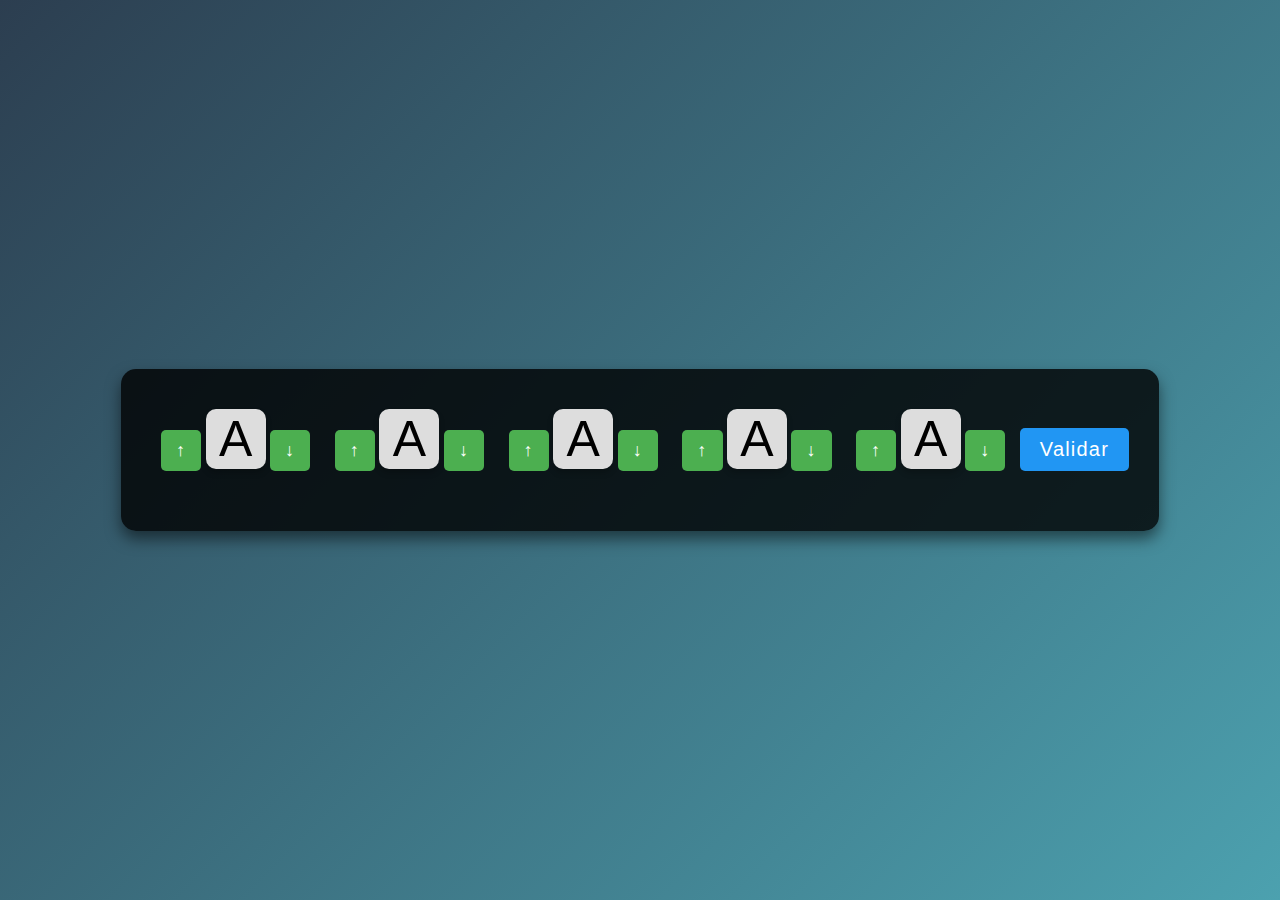
==== bomba.html @ 6bb81df9 "bomba" ====
<!DOCTYPE html>
<html lang="pt-br">
<head>
    <meta charset="UTF-8">
    <meta name="viewport" content="width=device-width, initial-scale=1.0">
    <title>Troca de Letras - Edição Animada</title>
    <style>
        body {
            font-family: 'Arial', sans-serif;
            display: flex;
            justify-content: center;
            align-items: center;
            flex-direction: column;
            height: 100vh;
            margin: 0;
            background-image: linear-gradient(135deg, #2c3e50, #4ca1af);
            color: white;
            overflow: hidden;
            animation: bg-pan 10s infinite alternate;
        }

        @keyframes bg-pan {
            0% { background-position: 0% 50%; }
            100% { background-position: 100% 50%; }
        }

        .container {
            text-align: center;
            background: rgba(0, 0, 0, 0.8);
            padding: 30px;
            border-radius: 15px;
            box-shadow: 0 8px 15px rgba(0, 0, 0, 0.5);
            transition: transform 0.3s, box-shadow 0.3s;
        }

        .container:hover {
            transform: scale(1.02);
            box-shadow: 0 12px 20px rgba(0, 0, 0, 0.7);
        }

        .letter-box {
            display: inline-block;
            margin: 10px;
        }

        .letter {
            font-size: 50px;
            width: 60px;
            height: 60px;
            display: inline-block;
            text-align: center;
            line-height: 60px;
            background-color: #ddd;
            color: black;
            border-radius: 10px;
            transition: all 0.3s ease;
            box-shadow: 0 4px 6px rgba(0, 0, 0, 0.2);
        }

        .letter:hover {
            background-color: #ffd700;
            transform: rotate(10deg);
            box-shadow: 0 8px 15px rgba(0, 0, 0, 0.3);
        }

        .arrow, button {
            background-color: #4CAF50;
            color: white;
            font-size: 18px;
            border: none;
            padding: 10px 15px;
            cursor: pointer;
            border-radius: 5px;
            transition: transform 0.3s, background-color 0.3s, box-shadow 0.3s;
        }

        .arrow:hover, button:hover {
            background-color: #45a049;
            transform: translateY(-3px);
            box-shadow: 0 6px 12px rgba(0, 0, 0, 0.3);
        }

        button {
            background-color: #2196F3;
            margin-top: 20px;
            font-size: 20px;
            padding: 10px 20px;
            letter-spacing: 1.2px;
        }

        button:hover {
            background-color: #0b7dda;
            transform: scale(1.05);
        }

        #feedback {
            font-size: 20px;
            color: #ff4757;
            margin-top: 20px;
            text-shadow: 2px 2px 4px rgba(0, 0, 0, 0.3);
        }

        /* Modal */
        .modal {
            position: fixed;
            top: 0;
            left: 0;
            width: 100%;
            height: 100%;
            background-color: rgba(0, 0, 0, 0.7);
            display: flex;
            justify-content: center;
            align-items: center;
            visibility: hidden;
            opacity: 0;
            transition: visibility 0s, opacity 0.4s;
        }

        .modal.show {
            visibility: visible;
            opacity: 1;
        }

        .modal-content, .modal-fail {
            background-color: #28a745;
            color: white;
            padding: 30px;
            border-radius: 10px;
            box-shadow: 0 0 20px rgba(0, 0, 0, 0.8);
            animation: pop-in 0.5s ease-out;
        }

        .modal-fail {
            background-color: #e74c3c;
        }

        @keyframes pop-in {
            0% { transform: scale(0.8); opacity: 0; }
            100% { transform: scale(1); opacity: 1; }
        }
    </style>
</head>
<body>
    <div class="container">
        <div class="letter-box">
            <button class="arrow" onclick="changeLetter(0, 1)">↑</button>
            <div class="letter" id="letter-0">A</div>
            <button class="arrow" onclick="changeLetter(0, -1)">↓</button>
        </div>
        <div class="letter-box">
            <button class="arrow" onclick="changeLetter(1, 1)">↑</button>
            <div class="letter" id="letter-1">A</div>
            <button class="arrow" onclick="changeLetter(1, -1)">↓</button>
        </div>
        <div class="letter-box">
            <button class="arrow" onclick="changeLetter(2, 1)">↑</button>
            <div class="letter" id="letter-2">A</div>
            <button class="arrow" onclick="changeLetter(2, -1)">↓</button>
        </div>
        <div class="letter-box">
            <button class="arrow" onclick="changeLetter(3, 1)">↑</button>
            <div class="letter" id="letter-3">A</div>
            <button class="arrow" onclick="changeLetter(3, -1)">↓</button>
        </div>
        <div class="letter-box">
            <button class="arrow" onclick="changeLetter(4, 1)">↑</button>
            <div class="letter" id="letter-4">A</div>
            <button class="arrow" onclick="changeLetter(4, -1)">↓</button>
        </div>
        <button onclick="validateAnswer()">Validar</button>
        <p id="feedback"></p>
    </div>

    <div id="success-modal" class="modal">
        <div class="modal-content">
            <button onclick="continueGame()">Continuar</button>
        </div>
    </div>

    <div id="fail-modal" class="modal">
        <div class="modal-fail">
            <p>⚠️ Erro crítico! O tempo acabou! ⚠️</p>
            <button onclick="resetGame()">Tentar novamente</button>
        </div>
    </div>

    <script>
        let letters = ['A', 'A', 'A', 'A', 'A'];

        function changeLetter(index, direction) {
            let currentLetter = letters[index];
            let newLetter = String.fromCharCode(currentLetter.charCodeAt(0) + direction);
            if (newLetter >= 'A' && newLetter <= 'Z') {
                letters[index] = newLetter;
                document.getElementById(`letter-${index}`).innerText = newLetter;
            }
        }

        function validateAnswer() {
            const correctAnswer = ['A', 'B', 'A', 'B', 'A'];
            if (JSON.stringify(letters) === JSON.stringify(correctAnswer)) {
                document.getElementById('success-modal').classList.add('show');
            } else {
                document.getElementById('fail-modal').classList.add('show');
            }
        }

        function continueGame() {
            // Redireciona para a página de "Você Salvou o Dia!"
            window.location.href = "salvo.html"; // Nome do arquivo da página de celebração
        }

        function resetGame() {
            document.getElementById('fail-modal').classList.remove('show');
            letters = ['A', 'A', 'A', 'A', 'A'];
            for (let i = 0; i < letters.length; i++) {
                document.getElementById(`letter-${i}`).innerText = letters[i];
            }
        }
    </script>
</body>
</html>
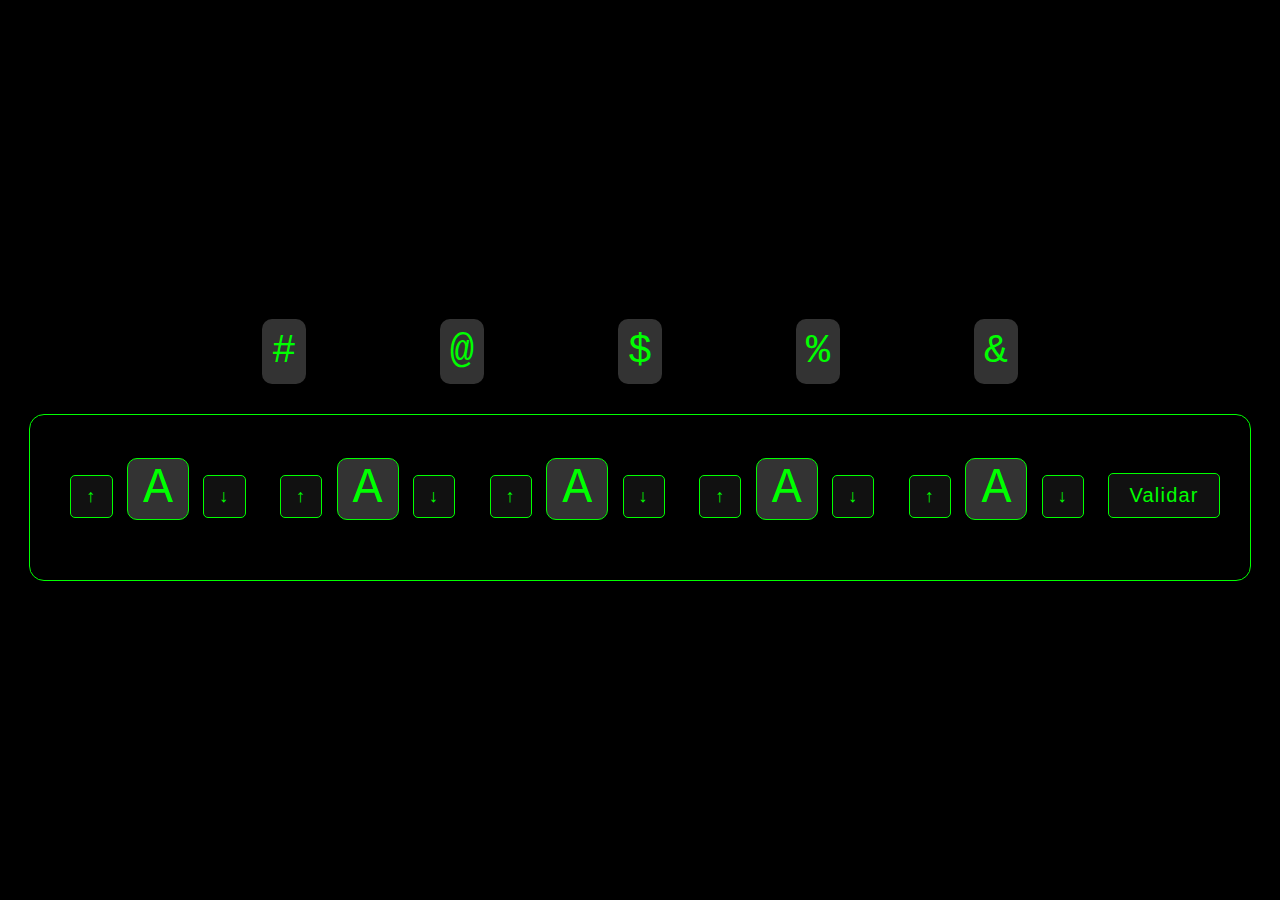
==== commit 7106477a: "bomba2" ====
--- a/bomba.html
+++ b/bomba.html
@@ -6,22 +6,46 @@
     <title>Troca de Letras - Edição Animada</title>
     <style>
         body {
-            font-family: 'Arial', sans-serif;
+            font-family: 'Courier New', Courier, monospace;
             display: flex;
             justify-content: center;
             align-items: center;
             flex-direction: column;
             height: 100vh;
             margin: 0;
-            background-image: linear-gradient(135deg, #2c3e50, #4ca1af);
-            color: white;
+            background-color: black;
+            color: #00FF00;
             overflow: hidden;
-            animation: bg-pan 10s infinite alternate;
+            animation: bg-pan 5s infinite alternate;
+            font-size: 24px;
         }
 
         @keyframes bg-pan {
             0% { background-position: 0% 50%; }
             100% { background-position: 100% 50%; }
+        }
+
+        .symbol-section {
+            margin-bottom: 30px;
+            display: flex;
+            justify-content: space-evenly;
+            width: 80%;
+        }
+
+        .symbol {
+            font-size: 40px;
+            background-color: #333;
+            color: #00FF00;
+            padding: 10px;
+            border-radius: 10px;
+            transition: all 0.3s ease;
+            box-shadow: 0 4px 6px rgba(0, 0, 0, 0.2);
+        }
+
+        .symbol:hover {
+            background-color: #111;
+            transform: rotate(10deg);
+            box-shadow: 0 8px 15px rgba(0, 0, 0, 0.3);
         }
 
         .container {
@@ -31,10 +55,11 @@
             border-radius: 15px;
             box-shadow: 0 8px 15px rgba(0, 0, 0, 0.5);
             transition: transform 0.3s, box-shadow 0.3s;
+            border: 1px solid #00FF00;
         }
 
         .container:hover {
-            transform: scale(1.02);
+            transform: scale(1.05);
             box-shadow: 0 12px 20px rgba(0, 0, 0, 0.7);
         }
 
@@ -50,24 +75,25 @@
             display: inline-block;
             text-align: center;
             line-height: 60px;
-            background-color: #ddd;
-            color: black;
+            background-color: #333;
+            color: #00FF00;
             border-radius: 10px;
             transition: all 0.3s ease;
             box-shadow: 0 4px 6px rgba(0, 0, 0, 0.2);
+            border: 1px solid #00FF00;
         }
 
         .letter:hover {
-            background-color: #ffd700;
+            background-color: #111;
             transform: rotate(10deg);
             box-shadow: 0 8px 15px rgba(0, 0, 0, 0.3);
         }
 
         .arrow, button {
-            background-color: #4CAF50;
-            color: white;
+            background-color: #111;
+            color: #00FF00;
             font-size: 18px;
-            border: none;
+            border: 1px solid #00FF00;
             padding: 10px 15px;
             cursor: pointer;
             border-radius: 5px;
@@ -75,29 +101,32 @@
         }
 
         .arrow:hover, button:hover {
-            background-color: #45a049;
+            background-color: #00FF00;
+            color: black;
             transform: translateY(-3px);
             box-shadow: 0 6px 12px rgba(0, 0, 0, 0.3);
         }
 
         button {
-            background-color: #2196F3;
             margin-top: 20px;
             font-size: 20px;
             padding: 10px 20px;
             letter-spacing: 1.2px;
+            border: 1px solid #00FF00;
         }
 
         button:hover {
-            background-color: #0b7dda;
+            background-color: #00FF00;
+            color: black;
             transform: scale(1.05);
         }
 
         #feedback {
             font-size: 20px;
-            color: #ff4757;
+            color: #FF0000;
             margin-top: 20px;
             text-shadow: 2px 2px 4px rgba(0, 0, 0, 0.3);
+            font-family: 'Courier New', Courier, monospace;
         }
 
         /* Modal */
@@ -121,26 +150,97 @@
             opacity: 1;
         }
 
-        .modal-content, .modal-fail {
-            background-color: #28a745;
+        .modal-content{
+            background-color: #000000;
             color: white;
             padding: 30px;
             border-radius: 10px;
             box-shadow: 0 0 20px rgba(0, 0, 0, 0.8);
             animation: pop-in 0.5s ease-out;
-        }
+            font-family: 'Courier New', Courier, monospace;
+            border: 2px solid #00FF00; /* Borda verde */
+        }
+        .modal-fail{
+            background-color: #000000;
+            color: white;
+            padding: 30px;
+            border-radius: 10px;
+            box-shadow: 0 0 20px rgba(0, 0, 0, 0.8);
+            animation: pop-in 0.5s ease-out;
+            font-family: 'Courier New', Courier, monospace;
+            border: 2px solid #ff0000; /* Borda verde */
+        }
+
 
         .modal-fail {
-            background-color: #e74c3c;
+            background-color: #000000;
+            font-family: 'Courier New', Courier, monospace;
+            text-align: center;
+            border: 2px solid #ff0000; /* Borda verde */
         }
 
         @keyframes pop-in {
             0% { transform: scale(0.8); opacity: 0; }
             100% { transform: scale(1); opacity: 1; }
         }
+
+        .fail-msg {
+            font-size: 22px;
+            animation: glitch 1s infinite;
+            color: #FF0000;
+        }
+
+        /* Estilo dos botões "Continuar" e "Tentar novamente" */
+        .modal-fail button {
+            background-color: black;
+            color: #ff0000;
+            font-size: 18px;
+            border: 2px solid #ff0000;
+            padding: 10px 20px;
+            cursor: pointer;
+            border-radius: 5px;
+            letter-spacing: 1.5px;
+            transition: transform 0.3s, background-color 0.3s, box-shadow 0.3s;
+            font-family: 'Courier New', Courier, monospace;
+        }
+
+        .modal-content button{
+            background-color: black;
+            color: #00ff04;
+            font-size: 18px;
+            border: 2px solid #00ff11;
+            padding: 10px 20px;
+            cursor: pointer;
+            border-radius: 5px;
+            letter-spacing: 1.5px;
+            transition: transform 0.3s, background-color 0.3s, box-shadow 0.3s;
+            font-family: 'Courier New', Courier, monospace;
+        }
+
+        .modal-content button:hover{
+            background-color: #00ff26;
+            color: black;
+            transform: translateY(-3px);
+            box-shadow: 0 6px 12px rgba(0, 0, 0, 0.3);
+        }
+
+        .modal-fail button:hover {
+            background-color: #ff0000;
+            color: black;
+            transform: translateY(-3px);
+            box-shadow: 0 6px 12px rgba(0, 0, 0, 0.3);
+        }
     </style>
 </head>
 <body>
+    <div class="symbol-section">
+        <div class="symbol">#</div>
+        <div class="symbol">@</div>
+        <div class="symbol">$</div>
+        <div class="symbol">%</div>
+        <div class="symbol">&</div>
+    </div>
+    
     <div class="container">
         <div class="letter-box">
             <button class="arrow" onclick="changeLetter(0, 1)">↑</button>
@@ -179,7 +279,7 @@
 
     <div id="fail-modal" class="modal">
         <div class="modal-fail">
-            <p>⚠️ Erro crítico! O tempo acabou! ⚠️</p>
+            <p class="fail-msg">CÓDIGO ERRADO</p>
             <button onclick="resetGame()">Tentar novamente</button>
         </div>
     </div>
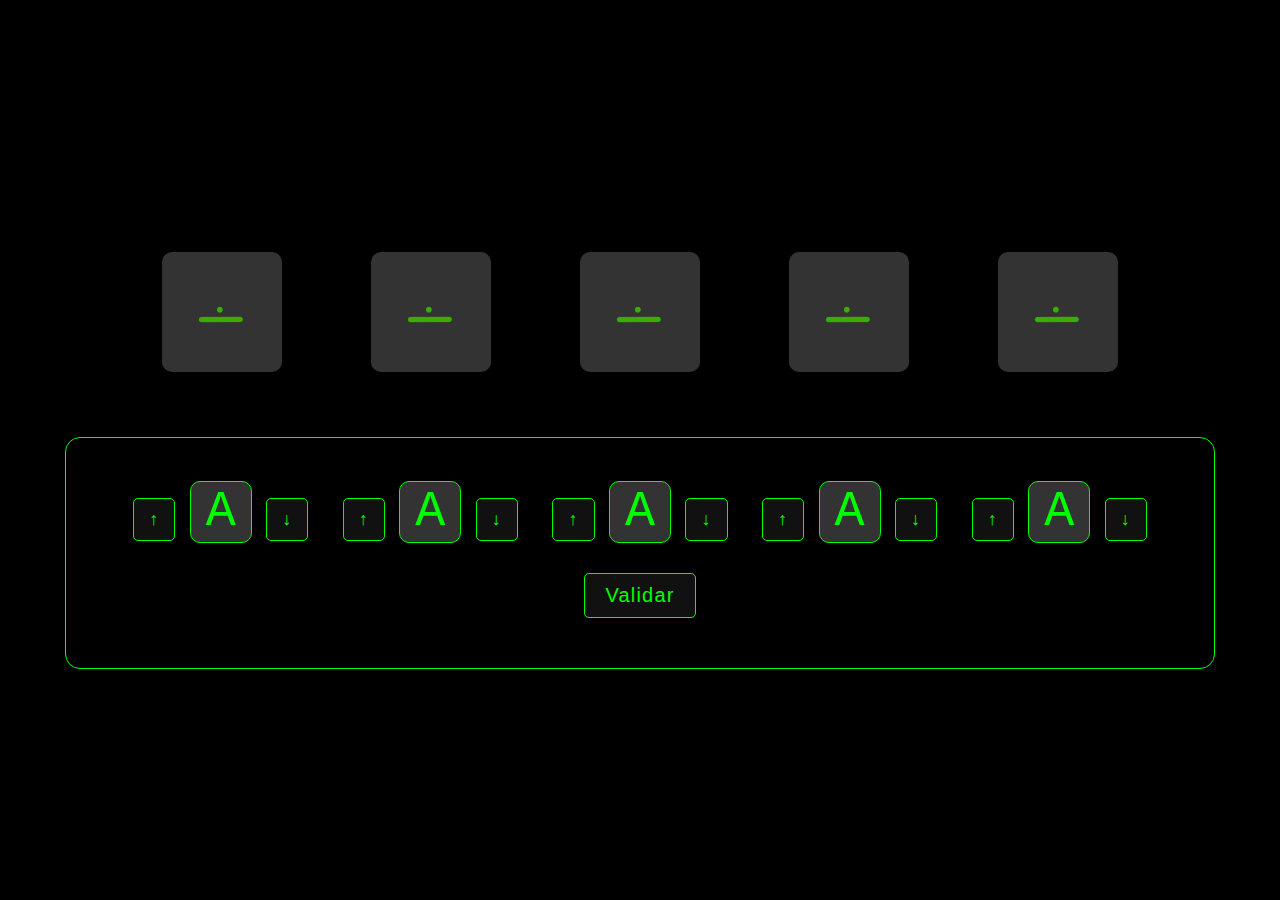
==== commit 6e939960: "final" ====
--- a/bomba.html
+++ b/bomba.html
@@ -16,8 +16,8 @@
             background-color: black;
             color: #00FF00;
             overflow: hidden;
+            font-size: 24px;
             animation: bg-pan 5s infinite alternate;
-            font-size: 24px;
         }
 
         @keyframes bg-pan {
@@ -26,10 +26,12 @@
         }
 
         .symbol-section {
-            margin-bottom: 30px;
-            display: flex;
-            justify-content: space-evenly;
+            display: grid;
+            grid-template-columns: repeat(auto-fit, minmax(100px, 1fr));
+            gap: 20px; /* Espaçamento entre os elementos */
             width: 80%;
+            justify-items: center;
+            margin: 20px 0;
         }
 
         .symbol {
@@ -40,6 +42,17 @@
             border-radius: 10px;
             transition: all 0.3s ease;
             box-shadow: 0 4px 6px rgba(0, 0, 0, 0.2);
+            display: flex;
+            justify-content: center;
+            align-items: center;
+            width: 100px; /* Tamanho fixo do símbolo */
+            height: 100px; /* Tamanho fixo do símbolo */
+        }
+
+        .symbol img {
+            max-width: 80%;
+            max-height: 80%;
+            object-fit: contain; /* Garante que a imagem mantenha a proporção */
         }
 
         .symbol:hover {
@@ -56,6 +69,7 @@
             box-shadow: 0 8px 15px rgba(0, 0, 0, 0.5);
             transition: transform 0.3s, box-shadow 0.3s;
             border: 1px solid #00FF00;
+            width: 85%;
         }
 
         .container:hover {
@@ -230,16 +244,22 @@
             transform: translateY(-3px);
             box-shadow: 0 6px 12px rgba(0, 0, 0, 0.3);
         }
+        .espaco {
+            background-color: transparent;
+            height: 5%;
+        }
     </style>
 </head>
 <body>
     <div class="symbol-section">
-        <div class="symbol">#</div>
-        <div class="symbol">@</div>
-        <div class="symbol">$</div>
-        <div class="symbol">%</div>
-        <div class="symbol">&</div>
+        <div class="symbol"><img src="simbolos/a.png" alt="A"></div>
+        <div class="symbol"><img src="simbolos/a.png" alt="A"></div>
+        <div class="symbol"><img src="simbolos/a.png" alt="A"></div>
+        <div class="symbol"><img src="simbolos/a.png" alt="A"></div>
+        <div class="symbol"><img src="simbolos/a.png" alt="A"></div>
     </div>
+
+    <div class="espaco"></div>
     
     <div class="container">
         <div class="letter-box">
@@ -319,4 +339,4 @@
         }
     </script>
 </body>
-</html>
+</html>